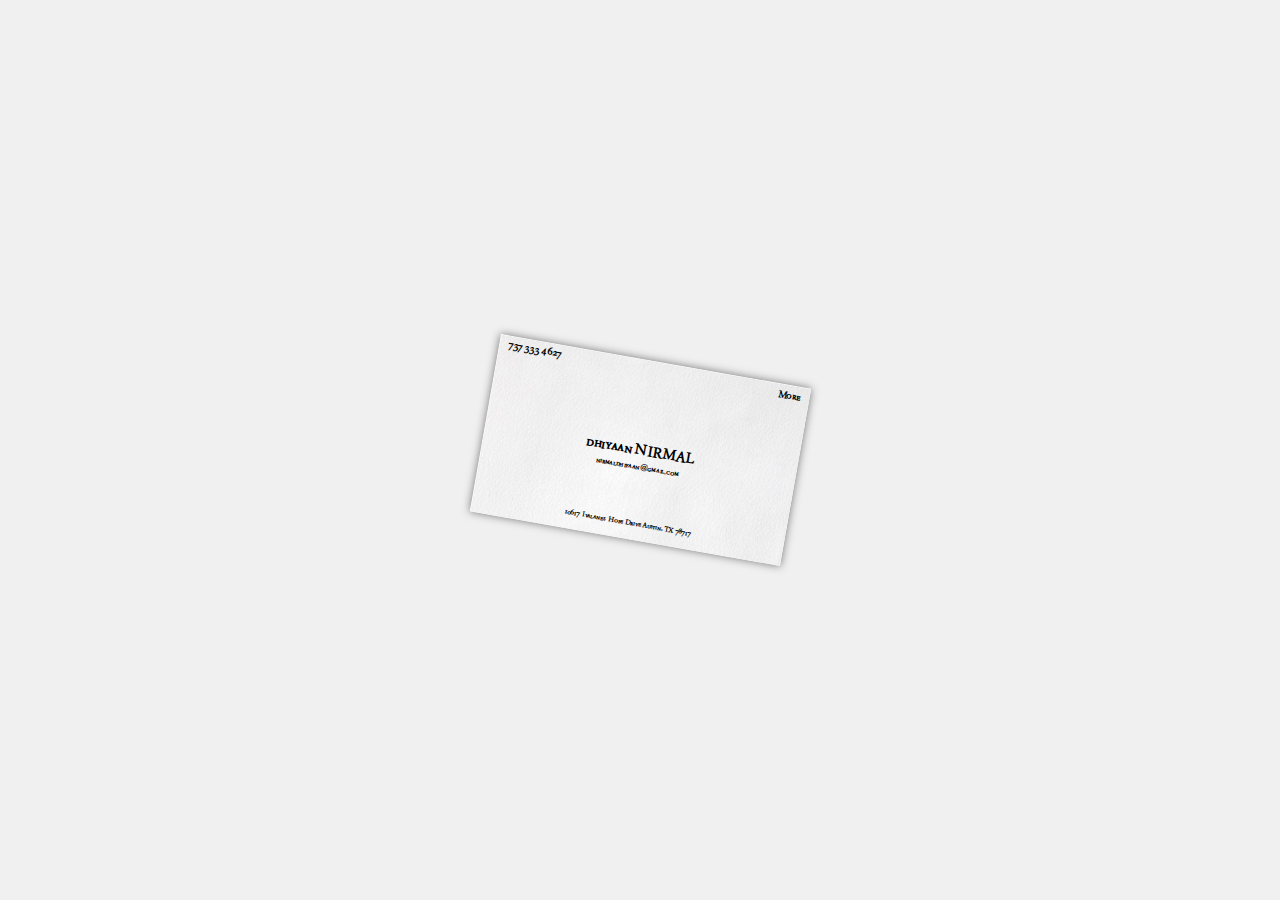
==== index.html @ 758a95b6 "First commit" ====
<!DOCTYPE html>
<html lang="en">
<head>
    <meta charset="UTF-8">
    <meta name="viewport" content="width=device-width, initial-scale=1.0">
    <link rel="stylesheet" href="styles.css">
    <title>Dhiyaan Nirmal | Main</title>
    <link rel="apple-touch-icon" sizes="180x180" href="/apple-touch-icon.png">
    <link rel="icon" type="image/png" sizes="32x32" href="/favicon-32x32.png">
    <link rel="icon" type="image/png" sizes="16x16" href="/favicon-16x16.png">
    <link rel="manifest" href="/site.webmanifest">
    <script src="script.js" defer></script>
</head>
    <body>
        <div class="center-box rotate-effect">
            <img src="background.jpeg" alt="Your Image">
            <div class="overlay-text">
            <h2 class="centered-text">dhiyaan&thinsp;NIRMAL</h2>
            <h3 class="subtext"><a class="contact-link"href="mailto:nirmaldhiyaan@gmail.com">nirmaldhiyaan@gmail.com</a></h3>
            <h2 class="top-left-text"><a class="contact-link"href="tel:+7373334627">737 333 4627</a></h2>
            <h2 class="top-right-text"><a class="contact-link"href="more.html">More</a></h2>
            <h2 class="bottom-center-text">10617 Ivalanes Hope Drive  Austin, TX 78717</h2>
        </div>
    </body>
</html>
---- styles.css ----
@font-face {
    font-family: "AmericanPsycho.ttf";
    src: url("/font.ttf") format("truetype"); /* Adjust the path and format if needed */
}

body {
    margin: 0;
    padding: 0;
    display: flex;
    justify-content: center;
    align-items: center;
    min-height: 100vh;
    background-color: #f0f0f0;
}

.rotate-effect {
    transform: scale(0.7) rotate(10deg); /* Start small and rotated */
    transition: transform 1.5s ease; /* Smooth transition for rotation and scaling */
}

.center-box {
    position: relative;
    width: 525px; /* Adjusted width: 525px * 0.7 = 366.75px */
    height: 300px; /* Adjusted height: 300px * 0.7 = 210px */
    background-color: #fff;
    box-shadow: 0px 0px 15px rgba(73, 73, 73, 0.75);
    display: flex;
    justify-content: center;
    align-items: center;
    overflow: hidden;
}

.center-box.rotate-effect {
        transform: scale(0.6) rotate(10deg); /* Start small and rotated */
        transition: transform 1.5s ease; /* Smooth transition for rotation and scaling */
}

.center-box img {
    max-width: 100%;
    max-height: 100%;
}


.centered-text {
    position: absolute;
    top: 50%;
    left: 50%;
    transform: translate(-50%, -50%);
    font-family: "americanpsycho.ttf";
    font-size: 25px;
    color: black;
    margin: 0;
}

.subtext {
    position: absolute;
    top: 55%;
    left: 50%;
    transform: translate(-50%, -50%);
    font-family: "americanpsycho.ttf";
    font-size: 13px;
    color: black;
}

.contact-link {
    text-decoration: none;
    color: black;
    outline: none;
}

.contact-link:hover {
    text-decoration: underline;
}

.top-center-text {
    position: absolute;
    top: -10px;
    left: 50%;
    transform: translateX(-50%);  
    color: black;
    font-family: "americanpsycho.ttf";
    font-size: 17px;
}

.top-left-text {
    position: absolute;
    top: -10px;
    left: 15px;
    color: black;
    font-family: "americanpsycho.ttf";
    font-size: 17px;
}

.top-right-text {
    position: absolute;
    top: -7px;
    right: 15px;
    color: black;
    font-family: "americanpsycho.ttf";
    font-size: 17px;
}

.top2-left-text {
    position: absolute;
    top: -10px;
    left: 15px;
    color: black;
    font-family: "americanpsycho.ttf";
    font-size: 17px;
}

.top2-right-text {
    position: absolute;
    top: -10px;
    right: 15px;
    color: black;
    font-family: "americanpsycho.ttf";
    font-size: 17px;
}

.bottom-center-text {
    position: absolute;
    bottom: 20px;
    left: 50%;
    transform: translateX(-50%);
    margin: 0;   
    color: black;
    font-family: "americanpsycho.ttf";
    font-size: 12px;
}


.bottom-left-text {
    position: absolute;
    bottom: 20px;
    left: 25%;
    transform: translateX(-50%);
    margin: 0;   
    color: black;
    font-family: "americanpsycho.ttf";
    font-size: 12px;
}

.bottom-right-text {
    position: absolute;
    bottom: 20px;
    left: 75%;
    transform: translateX(-50%);
    margin: 0;   
    color: black;
    font-family: "americanpsycho.ttf";
    font-size: 12px;
}

.my-list {
    font-weight: 600;
    position: absolute;
    top: 25px;
    left: -15px;
    color: black;
    font-family: "americanpsycho.ttf";
    list-style: none;
}

.my-list li {
    margin-bottom: 10px;
}

.my-list a {
    text-decoration: none;
    color: #333;
    font-size: 13px;
}

.my-list a:hover {
    text-decoration: underline;
}

.my-list2 {
    font-weight: 600;
    position: absolute;
    top: 25px;
    right: 15px;
    color: black;
    font-family: "americanpsycho.ttf";
    list-style: none;
}

.my-lis2 li {
    margin-bottom: 10px;
}

.my-list2 a {
    text-decoration: none;
    color: #333;
    font-size: 13px;
}

.my-list2 a:hover {
    text-decoration: underline;
}

.center-box img {
    max-width: 100%;
    max-height: 100%;
}
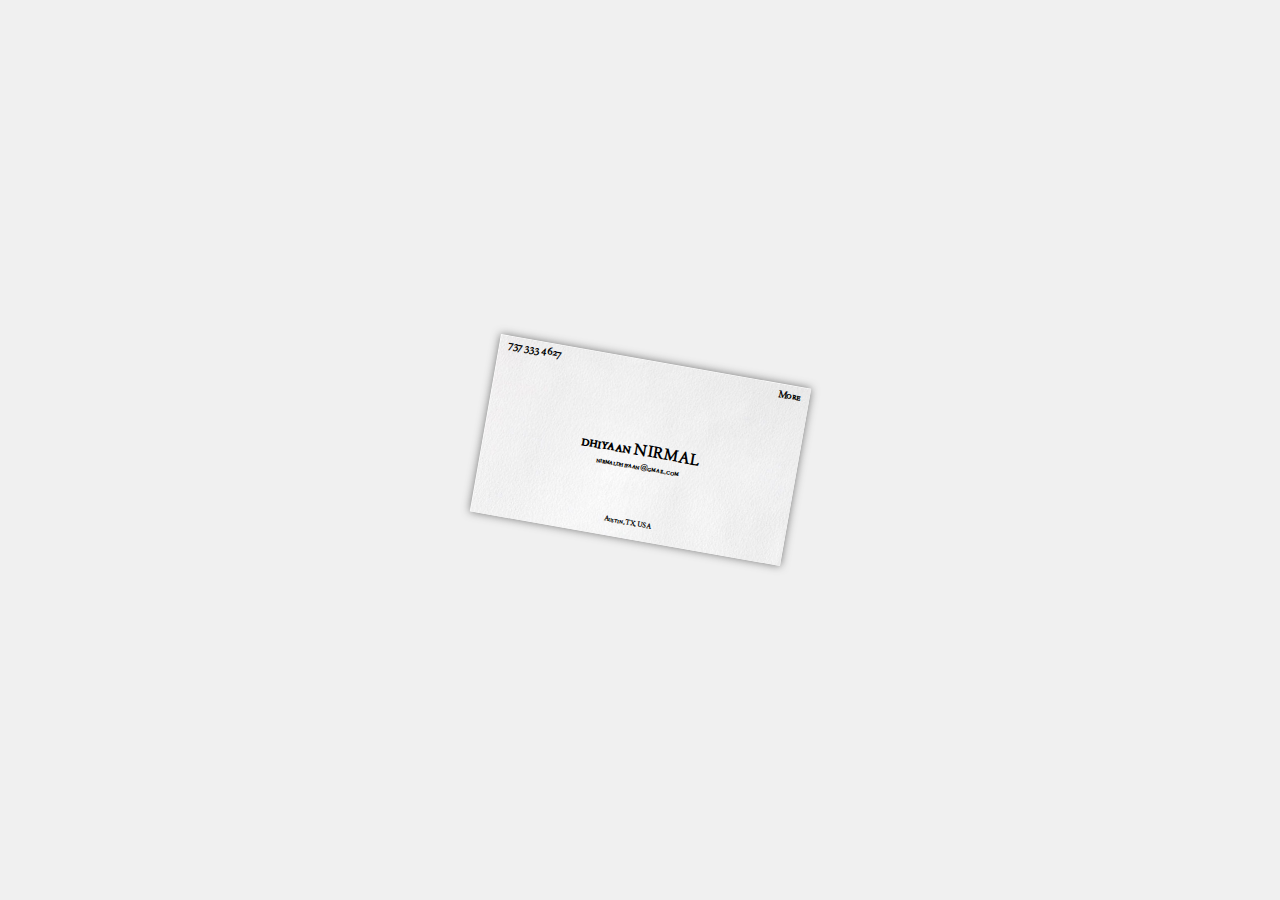
==== commit 17338c31: "first" ====
--- a/index.html
+++ b/index.html
@@ -15,11 +15,11 @@
         <div class="center-box rotate-effect">
             <img src="background.jpeg" alt="Your Image">
             <div class="overlay-text">
-            <h2 class="centered-text">dhiyaan&thinsp;NIRMAL</h2>
+            <h2 class="centered-text">dhiyaan NIRMAL</h2>
             <h3 class="subtext"><a class="contact-link"href="mailto:nirmaldhiyaan@gmail.com">nirmaldhiyaan@gmail.com</a></h3>
             <h2 class="top-left-text"><a class="contact-link"href="tel:+7373334627">737 333 4627</a></h2>
             <h2 class="top-right-text"><a class="contact-link"href="more.html">More</a></h2>
-            <h2 class="bottom-center-text">10617 Ivalanes Hope Drive  Austin, TX 78717</h2>
+            <h2 class="bottom-center-text">Austin, TX, USA</h2>
         </div>
     </body>
 </html>
--- a/styles.css
+++ b/styles.css
@@ -35,11 +35,6 @@
         transition: transform 1.5s ease; /* Smooth transition for rotation and scaling */
 }
 
-.center-box img {
-    max-width: 100%;
-    max-height: 100%;
-}
-
 
 .centered-text {
     position: absolute;
@@ -47,9 +42,10 @@
     left: 50%;
     transform: translate(-50%, -50%);
     font-family: "americanpsycho.ttf";
-    font-size: 25px;
+    font-size: 27px;
     color: black;
     margin: 0;
+    text-align: center;
 }
 
 .subtext {
@@ -200,8 +196,5 @@
     text-decoration: underline;
 }
 
-.center-box img {
-    max-width: 100%;
-    max-height: 100%;
-}
-
+
+
